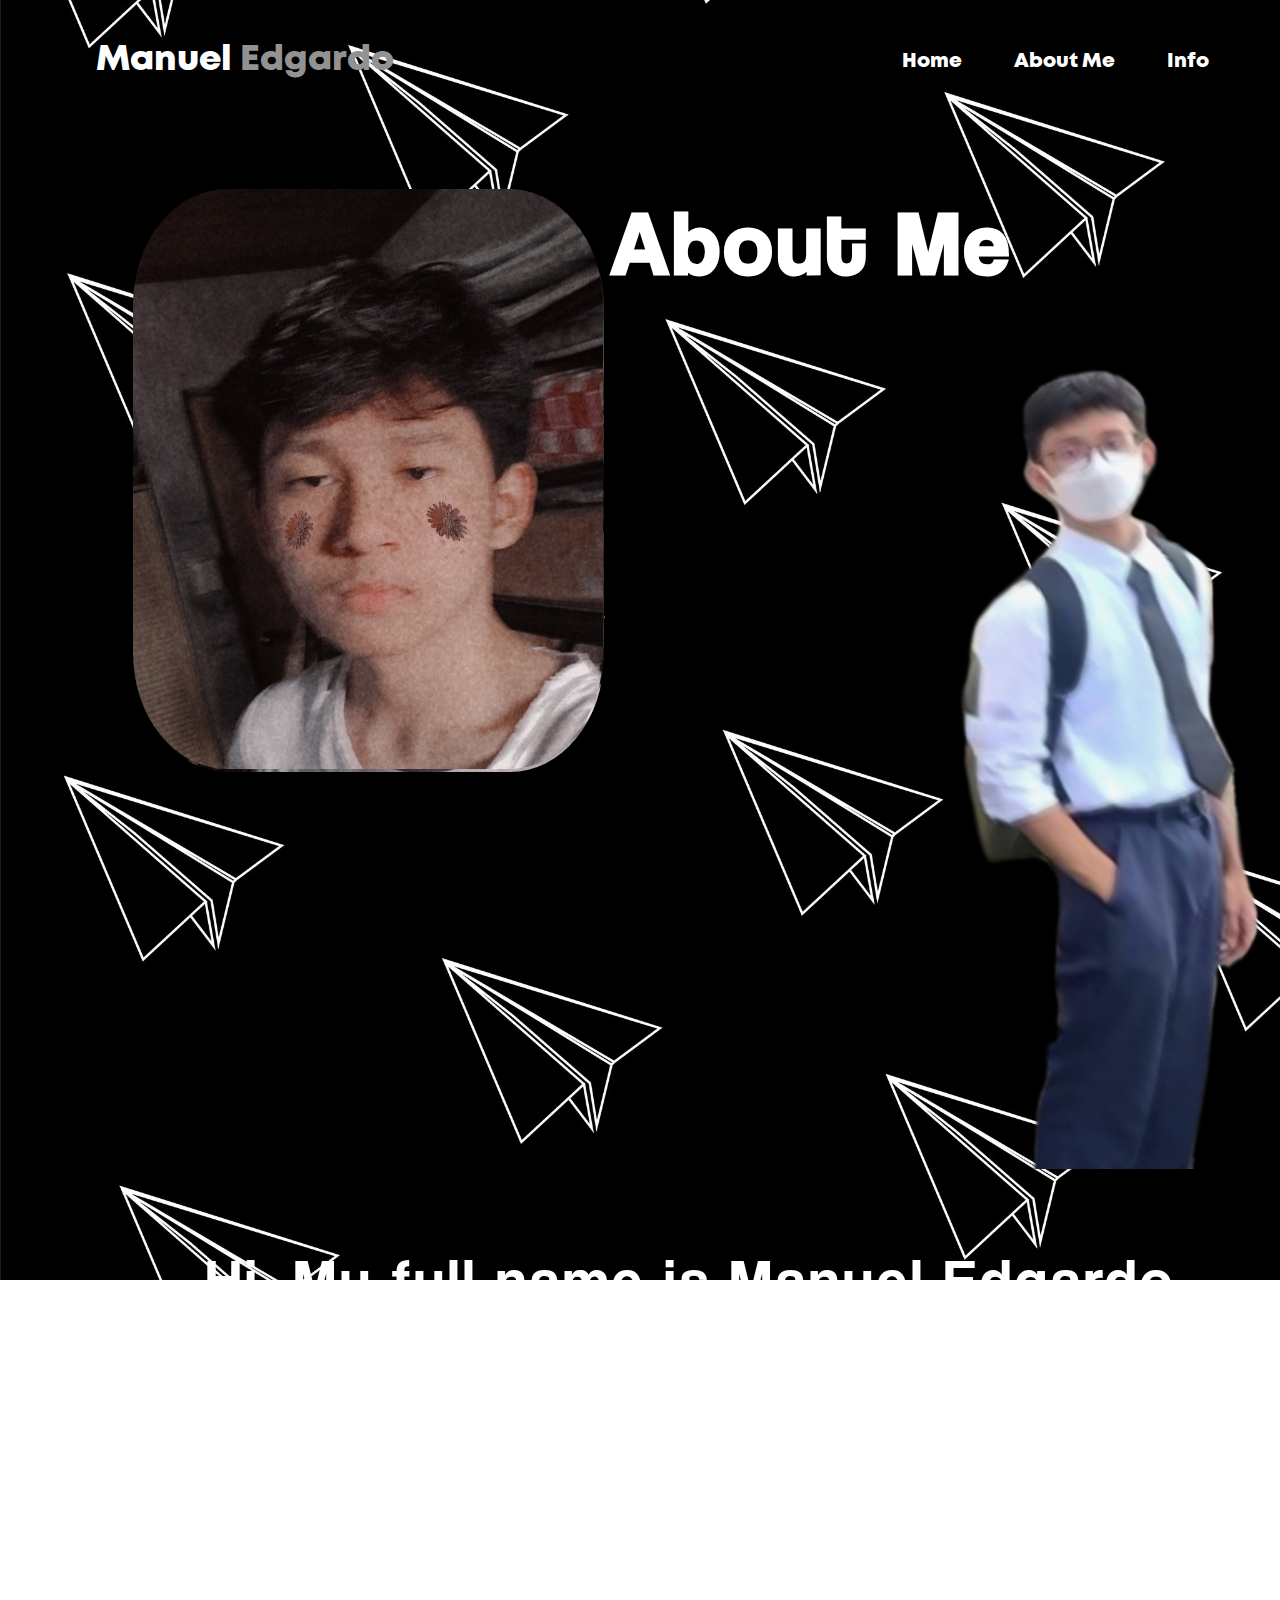
==== biography/aboutme.html @ c8165dc7 "added a lot" ====
<!DOCTYPE html>
<html lang="en">
<head>
    <style type="text/css">
        @font-face {
            font-family: helvetica;
            src: url(Helvetica.ttf);
        }

        @font-face {
            font-family: grotesk;
            src: url(Akzidenz-grotesk-black.ttf);
        }

        @font-face {
            font-family: eurostile;
            src: url(eurostile.TTF);
        }

        @font-face {
            font-family: eurostilenorm;
            src: url(EuroStyle\ Normal.ttf);
        }

        @font-face {
            font-family: rakesly;
            src: url(rakesly\ rg.ttf);
        }

        @font-face {
            font-family: mont;
            src: url(Mont-HeavyDEMO.ttf);
        }

        @font-face {
            font-family: montl;
            src: url(Mont-ExtraLightDEMO.ttf);
        }

        @font-face {
            font-family: helveticanow;
            src: url(HelveticaNowDisplay-Medium.ttf);
        }

        @font-face {
            font-family: helveticab;
            src: url(HelveticaNowDisplay-Medium.ttf);
        }

        @font-face {
            font-family: helveticat;
            src: url(HelveticaNowText-Thin.ttf);
        }

        @font-face {
            font-family: bison;
            src: url(Bison-Bold\(PersonalUse\).ttf);
        }

        @font-face {
            font-family: coolvetica;
            src: url(coolvetica\ rg.ttf);
        }

        @font-face {
            font-family: bebas;
            src: url(BebasNeue-Regular.ttf);
        }
        
        nav ul{
            float: right;
            font-size: 10px;
        }

         ul li{
            list-style-type: none;
            display: inline-block;
            padding: 9px 10px;
            padding-right: 10px;
        }
        
         ul li a{
            text-decoration: none;
            font-size: 20px;
            padding: 15px;
            color: white;
            border-radius: 20px;
            opacity: 40;
        }

         ul li a:hover{
            color: #000000;
            background: white;
            transition: .5s;
        }


    </style>
    <link rel="stylesheet" href="stylesheet2.css">
    <meta name="viewport" content="width=device-width, initial-scale=1.0">
    <title>Biography Project</title>
</head>

<body>
    <div>
        <header>
        <nav>
            <h2 class="logo">Manuel <span>Edgardo</span></h2>
            <ul>
                <li><a href="index.html" class="home">Home</a></li>
                <li><a href="aboutme.html" class="aboutme">About Me</a></li>
                <li><a href="#" class="info">Info</a></li>
            </ul>
        </nav>
    </div>
</header>
<!--About Me-->
<div>
    <img src="manuel1.jpg" alt="Manuel Edgardo Tan" class="picf">
    <img src="manuel2.jpg" alt="Manuel Edgardo Tan" class="pics">
</div>
<div class="about">
    <h2>About Me</h2>
    <div class="picturea">
        <img src="manuele2.png" alt="Manuel Edgardo Tan" width="300px" height="800px">
        <div class="bod">
            <p>Hi, My full name is Manuel Edgardo Alata Tan.<br> I don't really have any nicknames so you can call me however you want</p>
        </div>
    </div>
</div>





</body>
</html>
---- biography/stylesheet2.css ----
@font-face {
    font-family: Helvetica;
    src: url(Helvetica.ttf);
}


@font-face {
    font-family: 'Grotesk';
    src: url(Akzidenz-grotesk-black.ttf);
}


body {
    color: white;
    background-image: url(picture.jpg);
    background-attachment: fixed;
    background-repeat: no-repeat;
    background-size: cover;
    font-size: 60px;
    overflow: hidden;
}


.logo{
    font-size: 35px;
    font-family: mont;
    animation: logo 2s 1;
}

@keyframes logo {
    0%{
        opacity: 0%;
    }

}

nav{
    display: flex;
    align-items: center;
    justify-content: space-between;
    margin: auto;
    padding-top: 2px;
    padding-left: 7%;
    padding-right: 3%;
    font-family: mont, arial;
}

span{
    color: #929292;
}


.home{
    animation: home 3s 1;

}

@keyframes home {
    0%{
        opacity: 0%;
    }
}
.aboutme{
    animation: aboutme 3s 1;
}
@keyframes aboutme {
    0%{
        opacity: 0%;
    }
}

.info{
    animation: info 3s 1;
}
@keyframes info {
    0%{
        opacity: 0%;
    }
}
.about{
    text-align: center;
    padding-right:10%;
    font-family: coolvetica;
    color: #ffffff;
    position: relative;
    margin-bottom: 10%;
    font-size: 60px;
    letter-spacing: 4px;
}
.picturea{
    position: relative;
    left: 10%;
    z-index: 1;
    text-align: right;
}
.picf{
    position: relative;
    z-index: 1;
    height: 580px;
    width: 470px;
    bottom: -80px;
    left: 10%;
    float: left;
    border-radius: 20%;

}
@keyframes pic {
    0%{
        opacity: 100%;
    }
    50%{
        opacity: 100%;
    }
    100%{
        opacity: 0%;
    }
    
}
.pics{
    position: absolute;
    z-index: 2;
    height: 580px;
    width: 470px;
    top: 21%;
    left: 10.4%;
    float: left;
    border-radius: 20%;
    animation: pic 3s infinite;
    animation-direction: alternate-reverse;
}
.bod{
    text-align: center;
    
}
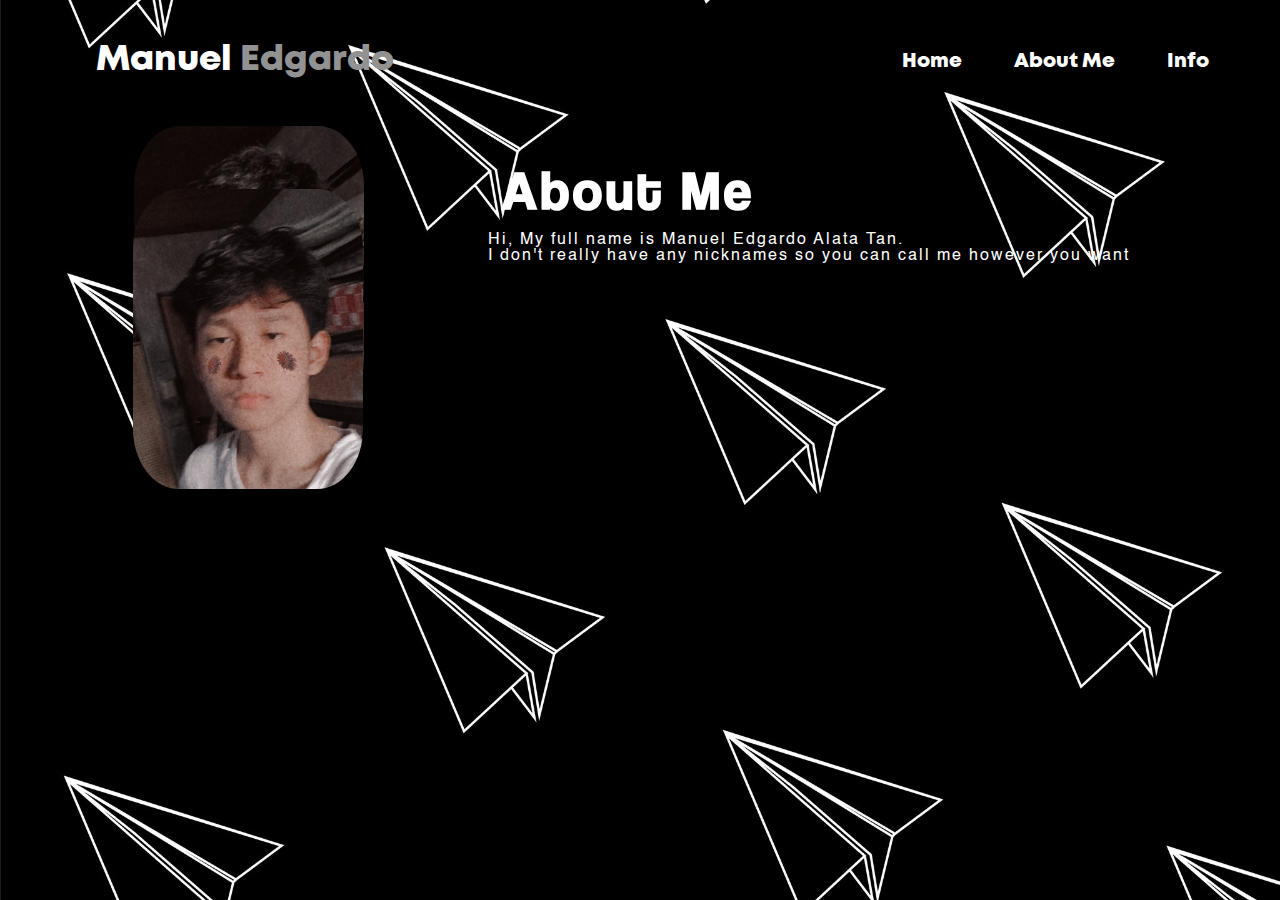
==== commit b420e3c5: "updated stuff" ====
--- a/biography/aboutme.html
+++ b/biography/aboutme.html
@@ -121,14 +121,10 @@
 </div>
 <div class="about">
     <h2>About Me</h2>
-    <div class="picturea">
-        <img src="manuele2.png" alt="Manuel Edgardo Tan" width="300px" height="800px">
         <div class="bod">
             <p>Hi, My full name is Manuel Edgardo Alata Tan.<br> I don't really have any nicknames so you can call me however you want</p>
         </div>
     </div>
-</div>
-
 
 
 
--- a/biography/stylesheet2.css
+++ b/biography/stylesheet2.css
@@ -79,30 +79,22 @@
 }
 .about{
     text-align: center;
-    padding-right:10%;
+    padding-right:20%;
     font-family: coolvetica;
     color: #ffffff;
     position: relative;
-    margin-bottom: 10%;
-    font-size: 60px;
+    font-size: 60%;
     letter-spacing: 4px;
-}
-.picturea{
-    position: relative;
-    left: 10%;
-    z-index: 1;
-    text-align: right;
 }
 .picf{
     position: relative;
     z-index: 1;
-    height: 580px;
-    width: 470px;
-    bottom: -80px;
+    height: 300px ;
+    width: 230px ;
+    top: 13.5px;
     left: 10%;
     float: left;
     border-radius: 20%;
-
 }
 @keyframes pic {
     0%{
@@ -114,13 +106,13 @@
     100%{
         opacity: 0%;
     }
-    
 }
+
 .pics{
     position: absolute;
     z-index: 2;
-    height: 580px;
-    width: 470px;
+    height: 300px ;
+    width: 230px ;
     top: 21%;
     left: 10.4%;
     float: left;
@@ -129,6 +121,11 @@
     animation-direction: alternate-reverse;
 }
 .bod{
-    text-align: center;
-    
+    text-align: justify;
+    font-size: medium;
+    padding-left: 38%;
+    position: absolute;
+    letter-spacing: 2px;
+    font-family: helvetica;
+    margin-top: -4%;
 }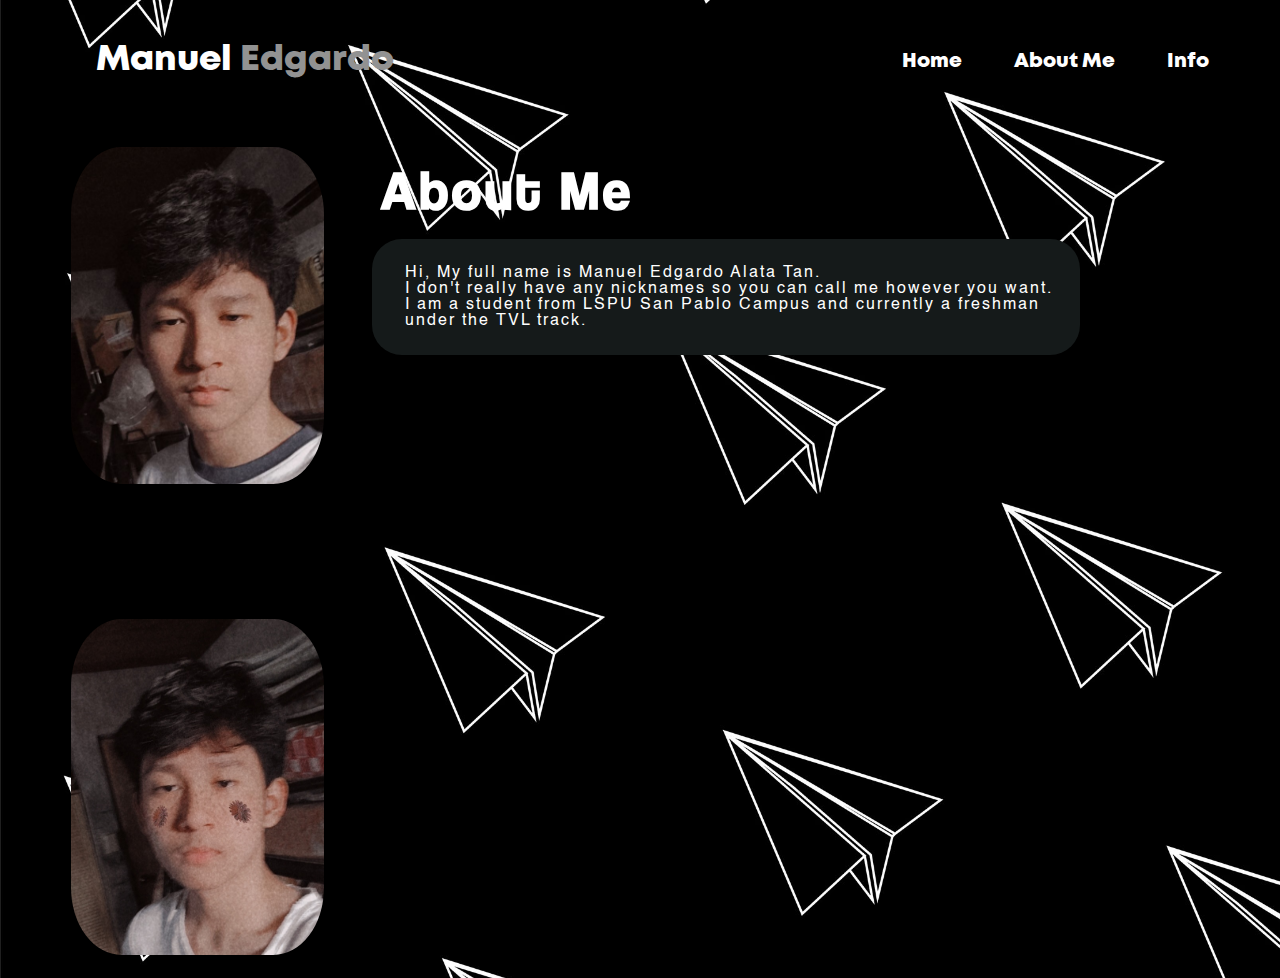
==== commit f16961ac: "new" ====
--- a/biography/aboutme.html
+++ b/biography/aboutme.html
@@ -115,17 +115,25 @@
     </div>
 </header>
 <!--About Me-->
-<div>
-    <img src="manuel1.jpg" alt="Manuel Edgardo Tan" class="picf">
-    <img src="manuel2.jpg" alt="Manuel Edgardo Tan" class="pics">
-</div>
+<section>
 <div class="about">
     <h2>About Me</h2>
         <div class="bod">
-            <p>Hi, My full name is Manuel Edgardo Alata Tan.<br> I don't really have any nicknames so you can call me however you want</p>
+            <div class="bgimg">
+            <p>Hi, My full name is Manuel Edgardo Alata Tan.<br> I don't really have any nicknames so you can call me however you want.<br>I am a student from LSPU San Pablo Campus and currently a freshman<br>under the TVL track.</p>
         </div>
     </div>
-
+</div>
+    <div class="picf">
+        <img src="manuel1.jpg" alt="Manuel Edgardo Tan" width="20%" style="border-radius: 20%;">
+    </div>
+    <div class="pics">
+        <img src="manuel2.jpg" alt="Manuel Edgardo Tan" width="20%" style="border-radius: 20%;">
+    </div>
+</section>
+    <div class="bod2">
+        
+    </div>
 
 
 
--- a/biography/stylesheet2.css
+++ b/biography/stylesheet2.css
@@ -79,53 +79,52 @@
 }
 .about{
     text-align: center;
-    padding-right:20%;
+    padding-right: 21%;
     font-family: coolvetica;
     color: #ffffff;
     position: relative;
     font-size: 60%;
     letter-spacing: 4px;
 }
-.picf{
-    position: relative;
-    z-index: 1;
-    height: 300px ;
-    width: 230px ;
-    top: 13.5px;
-    left: 10%;
-    float: left;
-    border-radius: 20%;
-}
-@keyframes pic {
-    0%{
-        opacity: 100%;
-    }
-    50%{
-        opacity: 100%;
-    }
-    100%{
-        opacity: 0%;
-    }
-}
-
-.pics{
-    position: absolute;
-    z-index: 2;
-    height: 300px ;
-    width: 230px ;
-    top: 21%;
-    left: 10.4%;
-    float: left;
-    border-radius: 20%;
-    animation: pic 3s infinite;
-    animation-direction: alternate-reverse;
-}
 .bod{
     text-align: justify;
     font-size: medium;
-    padding-left: 38%;
+    padding-left: 28%;
     position: absolute;
     letter-spacing: 2px;
     font-family: helvetica;
-    margin-top: -4%;
+    margin-top: -3%;
+}
+.picf{
+    position: relative;
+    left: 5%;
+    top: -120px;
+    max-width: 100%;
+    display: block;
+    height: auto;
+    animation: pic 3s infinite;
+}
+.pics{
+    position: relative;
+    left: 5%;
+    top: 50%;
+    max-width: 100%;
+    display: block;
+    height: auto;
+    z-index: 1;
+    overflow-wrap: break-word;
+}
+.bgimg{
+    background-color: #151a1a;
+    width: 100%;
+    padding: 10px 0;
+    margin: 10px 10px;
+    padding-left: 5%;
+    padding-right: 1%;
+    padding-top: -2%;
+    border-radius: 30px;
+    animation: bg 3s 1;   
+}
+.bod2 {
+    background-color: black;
 }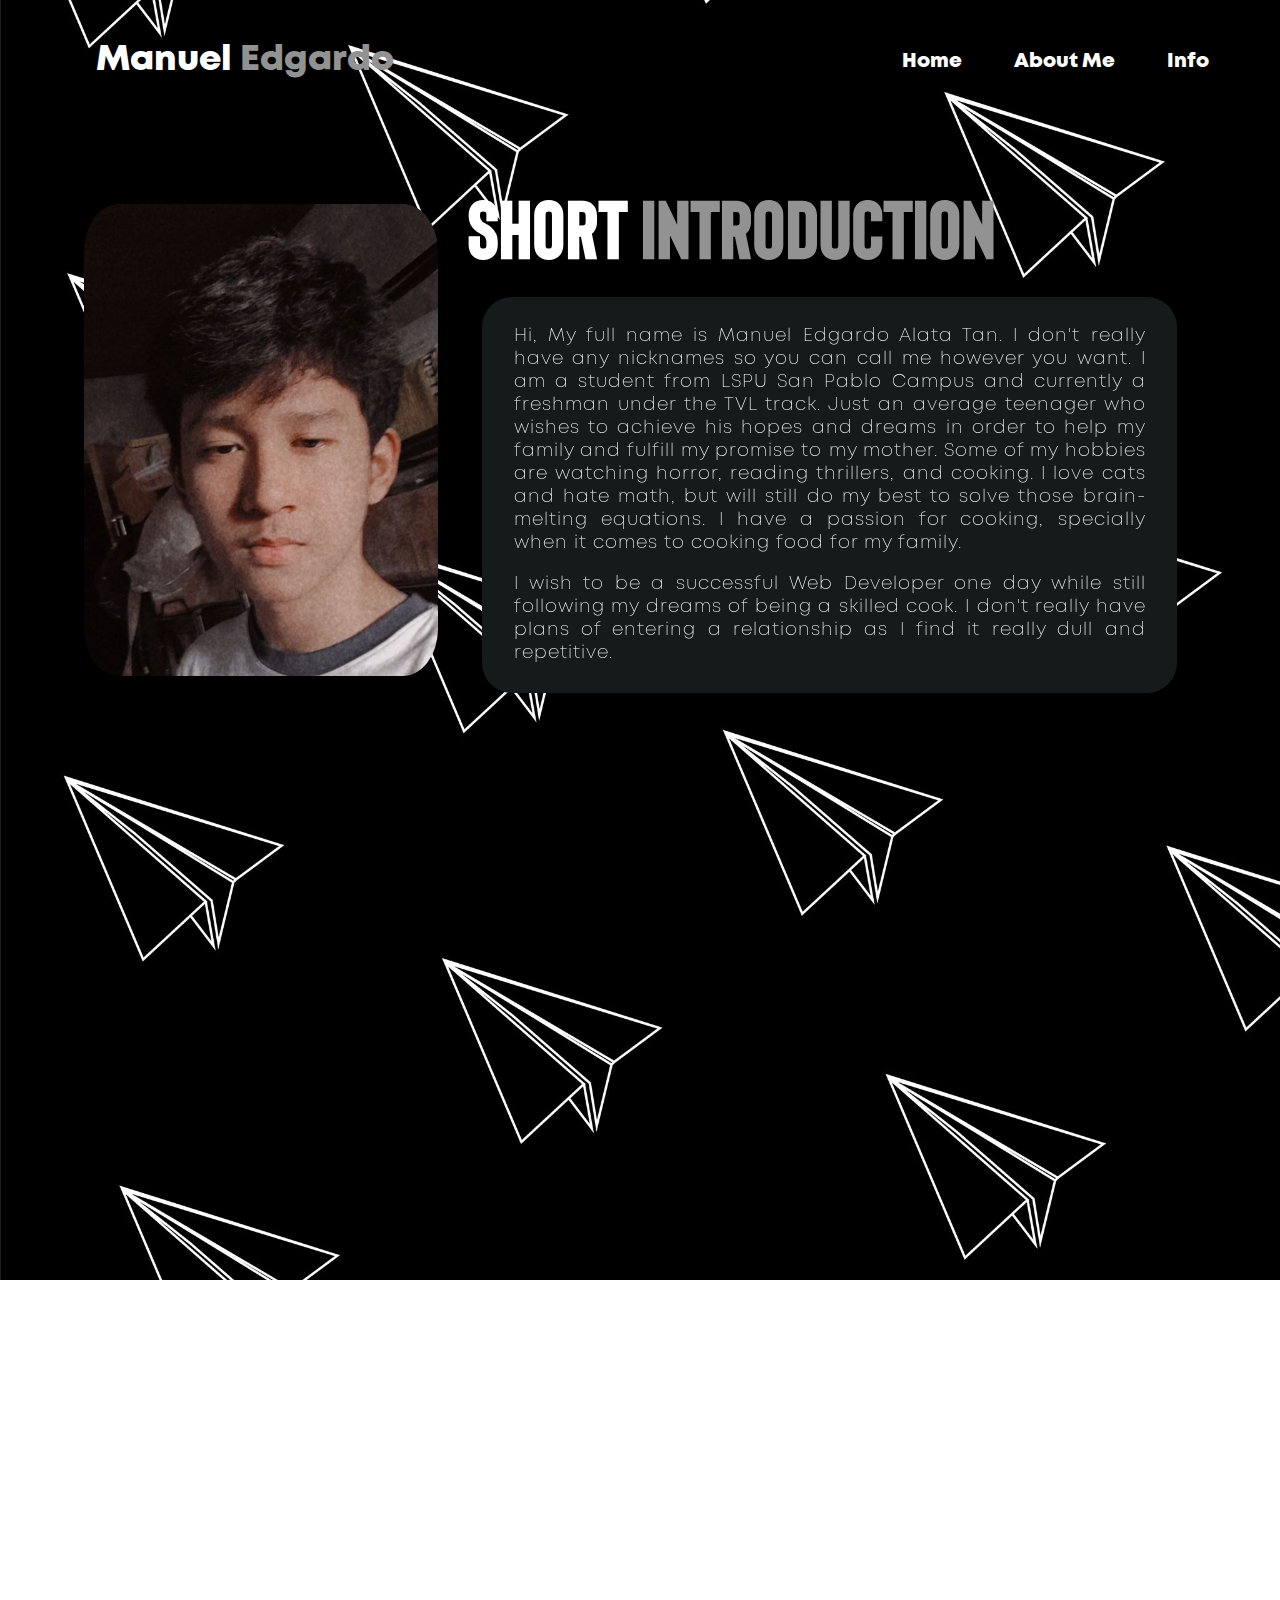
==== commit 2a82dd3d: "added alot" ====
--- a/biography/aboutme.html
+++ b/biography/aboutme.html
@@ -97,6 +97,8 @@
 
     </style>
     <link rel="stylesheet" href="stylesheet2.css">
+    <link href="https://unpkg.com/aos@2.3.1/dist/aos.css" rel="stylesheet">
+    <script src="https://unpkg.com/aos@2.3.1/dist/aos.js"></script>
     <meta name="viewport" content="width=device-width, initial-scale=1.0">
     <title>Biography Project</title>
 </head>
@@ -114,28 +116,41 @@
         </nav>
     </div>
 </header>
-<!--About Me-->
+<!--Introduction-->
 <section>
 <div class="about">
-    <h2>About Me</h2>
-        <div class="bod">
-            <div class="bgimg">
-            <p>Hi, My full name is Manuel Edgardo Alata Tan.<br> I don't really have any nicknames so you can call me however you want.<br>I am a student from LSPU San Pablo Campus and currently a freshman<br>under the TVL track.</p>
+    <h2 class="intro" data-aos="fade-up" data-aos-duration="1000">Short <span1 data-aos="fade-up" data-aos-duration="1000">Introduction</span1></h2>
+        <div class="bod" data-aos="fade-left" data-aos-delay="500" data-aos-duration="700">
+            <div class="bgimg" data-aos="fade-left" data-aos-delay="1500" data-aos-duration="700">
+            <p data-aos="fade-left" data-aos-delay="500" data-aos-duration="700">Hi, My full name is Manuel Edgardo Alata Tan. I don't really have any nicknames so you can call me however you want. I am a student from <abbr title="Laguna State Polytechnic University" class="abbr">LSPU</abbr> San Pablo Campus and currently a freshman under the TVL track. Just an average teenager who wishes to achieve his hopes and dreams in order to help my family and fulfill my promise to my mother. Some of my hobbies are watching horror, reading thrillers, and cooking. I love cats and hate math, but will still do my best to solve those brain-melting equations. I have a passion for cooking, specially when it comes to cooking food for my family. </p>
+            <p data-aos="fade-left" data-aos-delay="150" data-aos-duration="700">I wish to be a successful Web Developer one day  while still following my dreams of being a skilled cook. I don't really have plans of entering a relationship as I find it really dull and repetitive. </p>
         </div>
     </div>
 </div>
     <div class="picf">
-        <img src="manuel1.jpg" alt="Manuel Edgardo Tan" width="20%" style="border-radius: 20%;">
+        <img src="manuel1.jpg" alt="Manuel Edgardo Tan" width="28%" style="border-radius: 10%;" data-aos="fade-right" data-aos-duration="950">
     </div>
-    <div class="pics">
-        <img src="manuel2.jpg" alt="Manuel Edgardo Tan" width="20%" style="border-radius: 20%;">
     </div>
 </section>
-    <div class="bod2">
-        
+    <div class="bod2" data-aos="fade-up">
+        <div class="bod3">
+        <h3 data-aos="fade-up" data-aos-duration="700">Born In</h3>
+        <h4 data-aos="fade-up" data-aos-duration="700">Lopez, Quezon</h4> <iframe src="https://www.google.com/maps/embed?pb=!1m18!1m12!1m3!1d247915.50598680336!2d122.15447978448661!3d13.858250185628231!2m3!1f0!2f0!3f0!3m2!1i1024!2i768!4f13.1!3m3!1m2!1s0x33a28ed3f42b3b3f%3A0x4a892aa75d89e159!2sLopez%2C%20Quezon!5e0!3m2!1sen!2sph!4v1673483039165!5m2!1sen!2sph" width="350" height="300" style="border:0;" allowfullscreen="" loading="lazy" referrerpolicy="no-referrer-when-downgrade" class="map" data-aos="zoom-in" data-aos-delay="250"></iframe>
+        <div class="bod3bg" data-aos="fade-left" data-aos-duration="900">
+        <p data-aos="fade-left" class="bod33" data-aos-duration="900">I was born at December 24, 2005. Where I grew up in a small province -- Agdangan, Quezon and lived with my family happily as a child. I lived there until I was 6 then eventually moved to <a href="https://goo.gl/maps/NZymrGKKQLo7kPCu9" class="link">Candelaria, Quezon</a> where I currently live in now. We lived near many beaches, so me and my family would always go in a roadtrip to relax in those resorts during vacations.</p>
     </div>
+        <div class="bod4">
+            <div class="bod4bg" data-aos="fade-up" data-aos-delay="350" data-aos-duration="700">
+            <p data-aos="fade-up" data-aos-delay="350" data-aos-duration="700">As a child, I always enjoyed the great outdoors and would always play with my cousins. I loved eating when I was little, my favourite meal was rice and powdered milk on top, it was delicious. My mom would always buy me food everytime she got back from work, while my dad feeds me loaves of bread to keep me from annoying him.</p>
+            </div>
+        </div>
+        <img src="bbp1.jpeg" alt="Baby Picture of Manuel Edgardo Tan" class="bbp" width="250px" height="250px" data-aos="zoom-in" data-aos-duration="700" data-aos-delay="160">
+    </div>
+    </div>
+<!--About Me-->
 
-
-
+    <script>
+        AOS.init();
+    </script>
 </body>
 </html>--- a/biography/stylesheet2.css
+++ b/biography/stylesheet2.css
@@ -17,7 +17,7 @@
     background-repeat: no-repeat;
     background-size: cover;
     font-size: 60px;
-    overflow: hidden;
+    overflow-x: hidden;
 }
 
 
@@ -85,46 +85,159 @@
     position: relative;
     font-size: 60%;
     letter-spacing: 4px;
+    z-index: 3;
 }
 .bod{
     text-align: justify;
-    font-size: medium;
-    padding-left: 28%;
+    font-size:  18px;
+    padding-left: 35%;
     position: absolute;
-    letter-spacing: 2px;
-    font-family: helvetica;
+    letter-spacing: 1px;
+    font-family: montl;
     margin-top: -3%;
+    z-index: 2;
+    padding-right: 15%;
 }
 .picf{
     position: relative;
-    left: 5%;
+    left: 6%;
     top: -120px;
     max-width: 100%;
     display: block;
     height: auto;
-    animation: pic 3s infinite;
-}
-.pics{
-    position: relative;
-    left: 5%;
-    top: 50%;
-    max-width: 100%;
-    display: block;
-    height: auto;
     z-index: 1;
-    overflow-wrap: break-word;
-}
+}
+
 .bgimg{
     background-color: #151a1a;
     width: 100%;
     padding: 10px 0;
     margin: 10px 10px;
     padding-left: 5%;
-    padding-right: 1%;
+    padding-right: 5%;
     padding-top: -2%;
     border-radius: 30px;
-    animation: bg 3s 1;   
-}
-.bod2 {
-    background-color: black;
+    margin-left: 5%;
+}
+
+::-webkit-scrollbar
+{
+    width: 10px;
+    background: black;
+}
+::-webkit-scrollbar-thumb
+{
+    background-color: var(--helper);
+    background: linear-gradient(transparent, #acacac);
+    border-radius: 5px;
+    width: 10px;
+    background-clip: content-box;
+}
+.bod2{
+background-image: url(lopez.jpg);
+width: 100%;
+height: 100%;
+background-position: center;
+background-size: cover;
+background-clip: border-box;
+padding-bottom: 15%;
+}
+.intro{
+    padding-left: 45%;
+    font-size: 80px;
+    margin-bottom: 5%;
+    text-transform: uppercase;
+    font-family: bison;
+    letter-spacing: 1px;
+}
+span1{
+    color: #929292;
+}
+h3{
+    font-size: 65px;
+    font-family: mont;
+    padding-left: -2%;
+    padding-top: 100px;
+    margin-bottom: -4%;
+    text-shadow: 3px 3px 7px black;
+}
+h4{
+    padding-left: -2%;
+    font-size: 30px;
+    font-family: helveticat;
+    padding-top: -5%;
+    text-shadow: 3px 3px 7px black;
+    margin-bottom: 100px;
+}
+.bod3{
+    font-family: montl;
+    font-size: 18px;
+    text-align: justify;
+    padding-left: 10%;
+    z-index: 1;
+    letter-spacing: 1px;
+    text-shadow: 2px 2px 5px black;
+}
+.abbr{
+    text-decoration: none;
+}
+.link{
+    color: white;
+    text-decoration: underline;
+}
+.bod33{
+    padding-left: 5%;
+    padding-right: 5%;
+    padding-top: 5%;
+    padding-bottom: 5%;
+    margin-top: -42%;
+
+
+}
+.bod3bg{
+background: #00000096;
+position: relative;
+margin-left: 33%;
+margin-right: 8%;
+border-radius: 20px;
+}
+section{
+    padding-bottom: 10%;
+}
+
+.bbp{
+text-align: right;
+position: relative;
+z-index: 3;
+border-radius: 10%;
+margin-right: 10%;
+margin-top: -18%;
+float: right;
+box-shadow: 0 0 20px black;
+}
+
+.map{
+    border-radius: 10px;
+    size-adjust: small;
+    box-shadow: 0 0 10px black;
+    margin-left: 0%;
+    margin-top: -5%;
+}
+.bod4{
+    text-align: left;
+    margin-top: 30%;
+    padding-right: 40%;
+    padding-left: 0%;
+    text-shadow: none;
+    font-family: montl;
+    position: relative;
+}
+.bod4bg{
+    background: #00000096;
+    width: 100%;
+    padding-left: 5%;
+    padding-right: 5%;
+    padding-top: 1%;
+    padding-bottom: 2%;
+    border-radius: 15px;
 }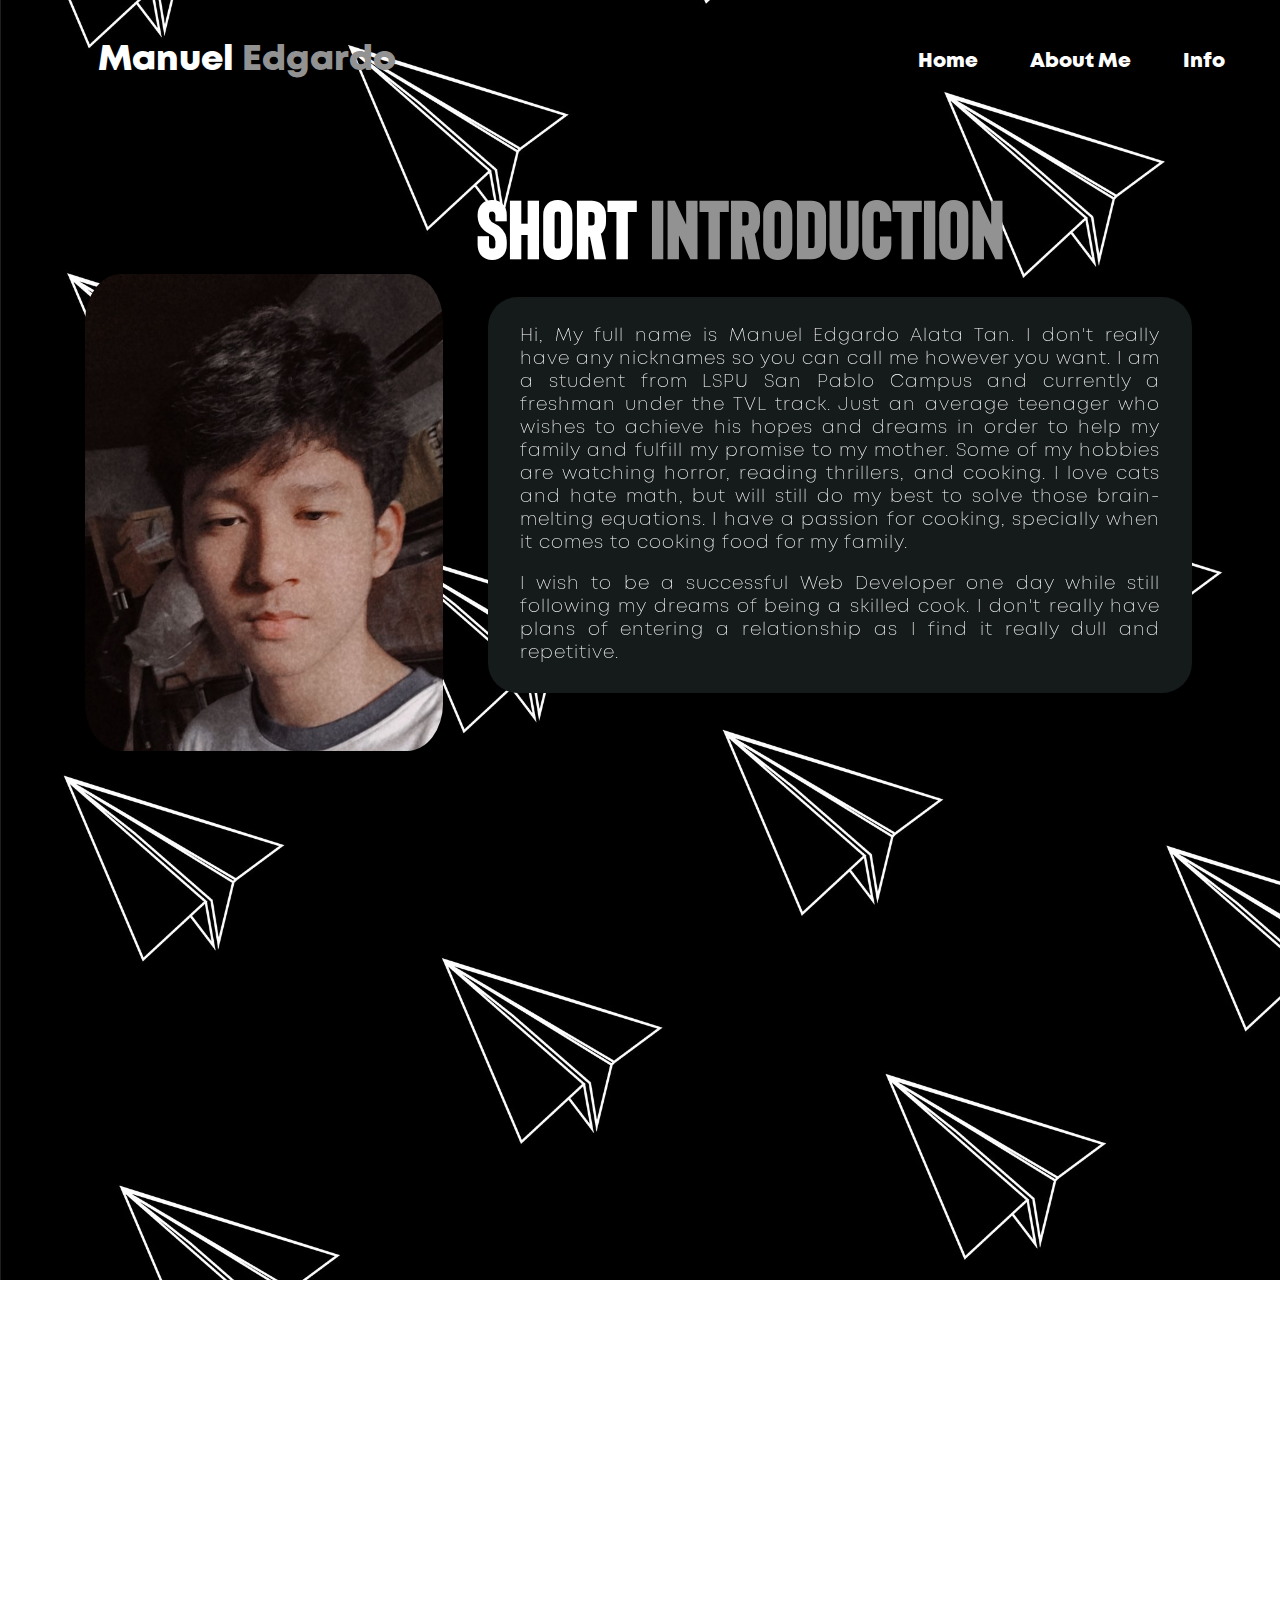
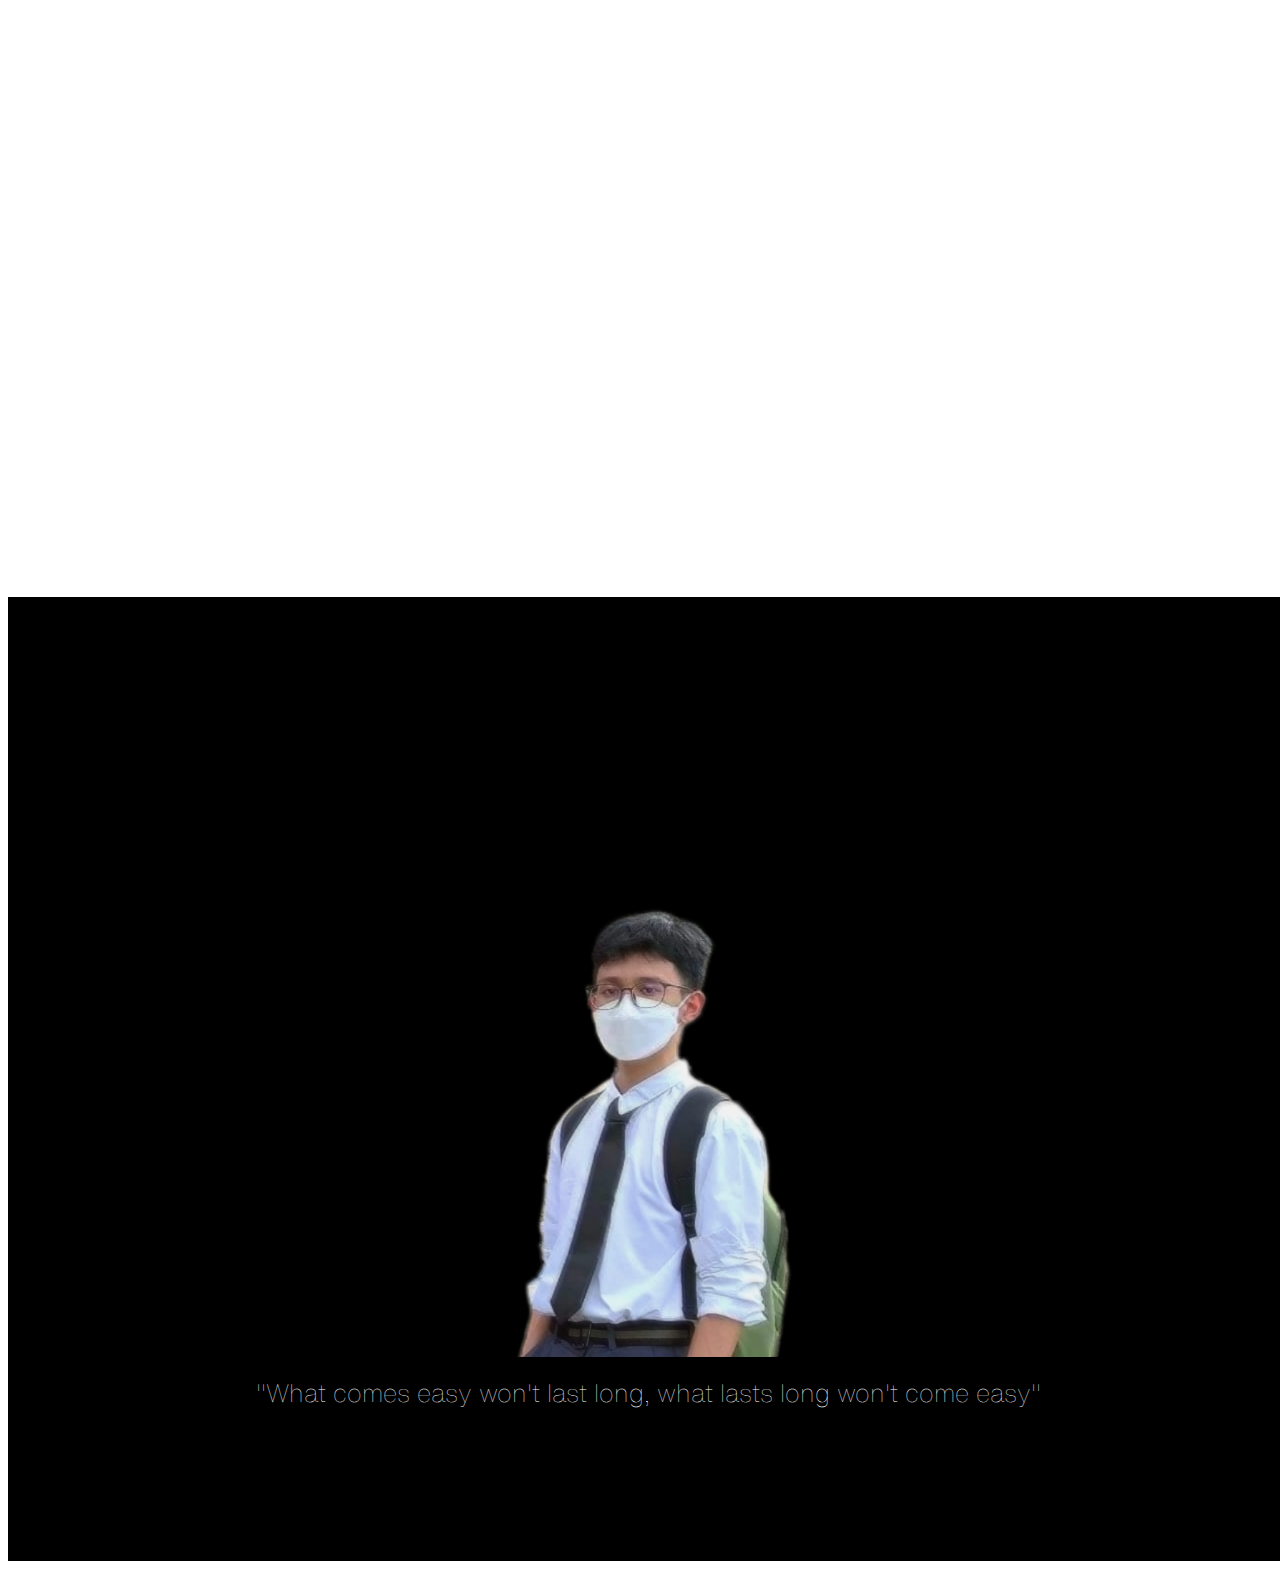
==== commit 948d7798: "added more" ====
--- a/biography/aboutme.html
+++ b/biography/aboutme.html
@@ -66,7 +66,15 @@
             font-family: bebas;
             src: url(BebasNeue-Regular.ttf);
         }
-        
+        @font-face {
+            font-family: alcanterascp;
+            src: url(Alcantera-Script.ttf);
+        }
+        @font-face {
+            font-family: alcantera;
+            src: url(Alcantera-Serif.ttf);
+        }
+
         nav ul{
             float: right;
             font-size: 10px;
@@ -104,6 +112,7 @@
 </head>
 
 <body>
+    <center>
     <div>
         <header>
         <nav>
@@ -132,6 +141,7 @@
     </div>
     </div>
 </section>
+<section>
     <div class="bod2" data-aos="fade-up">
         <div class="bod3">
         <h3 data-aos="fade-up" data-aos-duration="700">Born In</h3>
@@ -141,13 +151,60 @@
     </div>
         <div class="bod4">
             <div class="bod4bg" data-aos="fade-up" data-aos-delay="350" data-aos-duration="700">
-            <p data-aos="fade-up" data-aos-delay="350" data-aos-duration="700">As a child, I always enjoyed the great outdoors and would always play with my cousins. I loved eating when I was little, my favourite meal was rice and powdered milk on top, it was delicious. My mom would always buy me food everytime she got back from work, while my dad feeds me loaves of bread to keep me from annoying him.</p>
+            <p data-aos="fade-up" data-aos-delay="350" data-aos-duration="700">As a child, I always enjoyed the great outdoors and would always play with my cousins. I loved eating when I was little, my favourite meal was rice and powdered milk on top, it was delicious. My mom would always buy me food everytime she got back from work, while my dad feeds me loaves of bread to keep me from annoying him. My mom is pure Filipino, while my dad is half-chinese.</p>
             </div>
         </div>
         <img src="bbp1.jpeg" alt="Baby Picture of Manuel Edgardo Tan" class="bbp" width="250px" height="250px" data-aos="zoom-in" data-aos-duration="700" data-aos-delay="160">
     </div>
     </div>
+</section>
 <!--About Me-->
+<section class="abtme">
+    <div class="abm">
+        <h1 class="abtme2" data-aos="fade-in" data-aos-duration="700">About <span2>Me</span2></h1>
+        <small id="name"data-aos="fade-in" data-aos-duration="700">Manuel Edgardo A. Tan</small>
+        <div class="card"></div>
+        <div class="box" data-aos="fade-right" data-aos-duration="1000">
+            <p>
+            <div class="bodab">
+                <li><span5>Age:</span5> 17</li>
+                <li><span5>Birthdate:</span5> December 24, 2005</li>
+                <li><span5>Mother:</span5> Milette A. Tan</li>
+                <li><span5>Father:</span5> Ben C. Tan</li>
+                <li><span5>Nationality:</span5> Filipino/Chinese</li>
+                <li><span5>Height:</span5> 5'10/176cm</li>
+                <li><span5>Weight:</span5> 49kg</li>
+                <li><span5>Gender:</span5> Male, Straight</li>
+                <li><span5>Sports:</span5> Chess</li>
+                <li><span5>Blood Type:</span5> AB</li>
+                <li><span5>Grade Level:</span5> SHS 11</li>
+                <li><span5>Strand:</span5> TVL-ICT</li>
+            </div>
+            </div>
+            <div class="bodab2">
+                <div class="box2"  data-aos="fade-left" data-aos-duration="1000" data-aos-delay="700">
+                    <li><span5>Hobbies:</span5></li>
+                    <li>Watching Horror</li>
+                    <li>Reading Thrillers</li>
+                    <li>Cooking</li>
+                    <li>Spending time with family</li>
+                    <li><span5>Loves:</span5></li>
+                    <li>Mom</li>
+                    <li>Cats</li>
+                    <li>Family</li>
+                    <li>Self</li>
+                    <li><span5>Hates:</span5></li>
+                    <li>Any form of cigar</li>
+                    <li>Crowds of people</li>
+                    <li>Anxiety</li>
+                </div>
+            </div>
+        </p>    
+    </div>
+    <p class="quote">"What comes easy won't last long, what lasts long won't come easy"</p>
+</section>
+</center>
+
 
     <script>
         AOS.init();
--- a/biography/stylesheet2.css
+++ b/biography/stylesheet2.css
@@ -18,6 +18,10 @@
     background-size: cover;
     font-size: 60px;
     overflow-x: hidden;
+    width: fit-content;
+    height: fit-content;
+    width: 100%;
+    height: 100%;
 }
 
 
@@ -100,12 +104,11 @@
 }
 .picf{
     position: relative;
-    left: 6%;
-    top: -120px;
-    max-width: 100%;
-    display: block;
+    text-align: left;
+    width: 100%;
     height: auto;
-    z-index: 1;
+    padding-left: 6%;
+    margin-top: -4%;
 }
 
 .bgimg{
@@ -141,6 +144,8 @@
 background-size: cover;
 background-clip: border-box;
 padding-bottom: 15%;
+margin-bottom: -10%;
+width: fit-content;
 }
 .intro{
     padding-left: 45%;
@@ -240,4 +245,107 @@
     padding-top: 1%;
     padding-bottom: 2%;
     border-radius: 15px;
+}
+
+.abtme{
+    background-color: #000000;
+    background-size: cover;
+    height: 100%;
+    width: 100%;
+    height: fit-content;
+    padding-bottom: 10%;
+}
+.abm{
+    text-align: center;
+    font-family: bison;
+    padding-top: 5px;
+    margin-right: 1%;
+    margin-left: 3%;
+}
+.abtme2{
+    margin-left: -3%;
+}
+span2{
+    color: #929292;
+}
+.card{
+    background-image: url(manuele3.png);
+    display: inline-block;
+    width: 280px;
+    height: 450px;
+    position: relative;
+    padding-left: 5%;
+    background-repeat: no-repeat;
+}
+.card:hover{
+    background-image: url(manuele2.png);
+    transition: .2s ease-in 100ms;
+}
+.card, .card:hover{
+    transition: .2s 100ms
+}
+#name{
+    font-size: 20px;
+    font-family: helvetica;
+    text-align: center;
+    position: absolute;
+    margin-top: -6%;
+    margin-left: 2.5%;
+}
+.bodab{
+    font-family: helveticat, arial;
+    text-align: left;
+    font-size: 18px;
+    padding-left: 10%;
+    padding-right: 5%;
+    margin-top: -5%;
+}
+.box{
+    background-color: #0c0c0c;
+    width: 350px;
+    height: auto;
+    margin-left: 5%;
+    padding-right: -10%;
+    margin-right: -30%;
+    float: left;
+    max-width: 90%;
+    border-radius: 15px;
+    padding-top: -3%;
+    padding-bottom: 4%;
+    position: relative;
+}
+span5{
+    font-family: helveticab;
+    color: #cfcfcf;
+    letter-spacing: 1px;
+}
+.bodab2{
+    font-family: helveticat, arial;
+    text-align: left;
+    font-size: 18px;
+    padding-right: 5%;
+    padding-left: 100%;
+    margin-left: -15%;
+    position: relative;
+    padding-top: -10%;
+}
+.box2{
+    background-color: #0c0c0c;
+    width: 350px;
+    height: auto;
+    float: right;
+    padding-left: 25%;
+    padding-right: 10%;
+    position: relative;
+    margin-top: -460px;
+    padding-top: 25%;
+    border-radius: 15px;
+    padding-bottom: 30%;
+}
+
+.quote{
+    font-family: helveticat;
+    padding: 5% 5% 0;
+    margin-top: -9%;
+    font-size: 25px;
 }